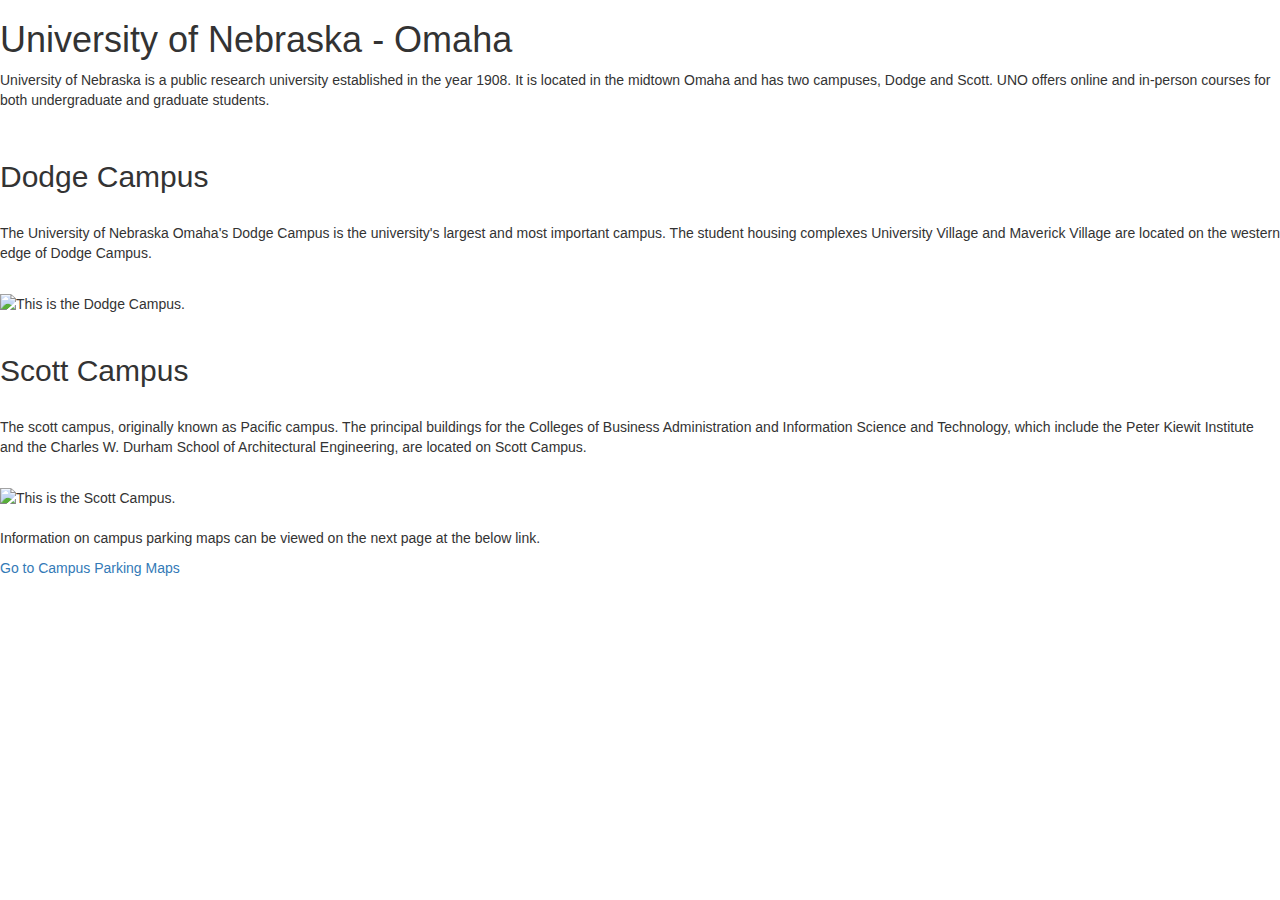
==== index.html @ e00cf67c "Create index.html" ====
<!DOCTYPE html>
<html lang="en">
    <head>
        <meta charset="UTF-8">
        <meta name="viewport" content="width=device-width,initial-scale=1.0">
        <link rel="stylesheet" href="https://maxcdn.bootstrapcdn.com/bootstrap/3.4.1/css/bootstrap.min.css">
        <link href="css/campus.css" rel="stylesheet" type="text/css" >
        <title>UNO Campus</title>
    </head>
    <body>
        <header><h1>University of Nebraska - Omaha</h1></header>
        <div id="content-div">
          <section>
                <p>
                    University of Nebraska is a public research university established in the year 1908.
                    It is located in the midtown Omaha and has two campuses, Dodge and Scott. UNO offers
                    online and in-person courses for both undergraduate and graduate students.
                </p>
                <br>

                <h2>Dodge Campus</h2>
                <br>
                <p>
                    The University of Nebraska Omaha's Dodge Campus is the university's largest and most important campus.
                    The student housing complexes University Village and Maverick Village are located on the western edge of Dodge Campus.
                </p>
                <br>
                <img class="dodge-campus-image" src="img/dodge-campus-map.jpeg" alt="This is the
                Dodge Campus."/>
                <br><br>

                <h2>Scott Campus</h2>
                <br>
                <p>
                    The scott campus, originally known as Pacific campus. The principal buildings for the Colleges of Business Administration
                    and Information Science and Technology, which include the Peter Kiewit Institute and the
                    Charles W. Durham School of Architectural Engineering, are located on Scott Campus.
                </p>
                <br>
                <img class="scott-campus-image" src="img/scott-campus-map.gif" alt="This is the Scott
                Campus."/>
                <br><br>

                <p>
                    Information on campus parking maps can be viewed on the next page at the below link.
                </p>
          </section>
        </div>
        <footer><a href="maps.html" >Go to Campus Parking Maps</a></footer>
    </body>
</html>
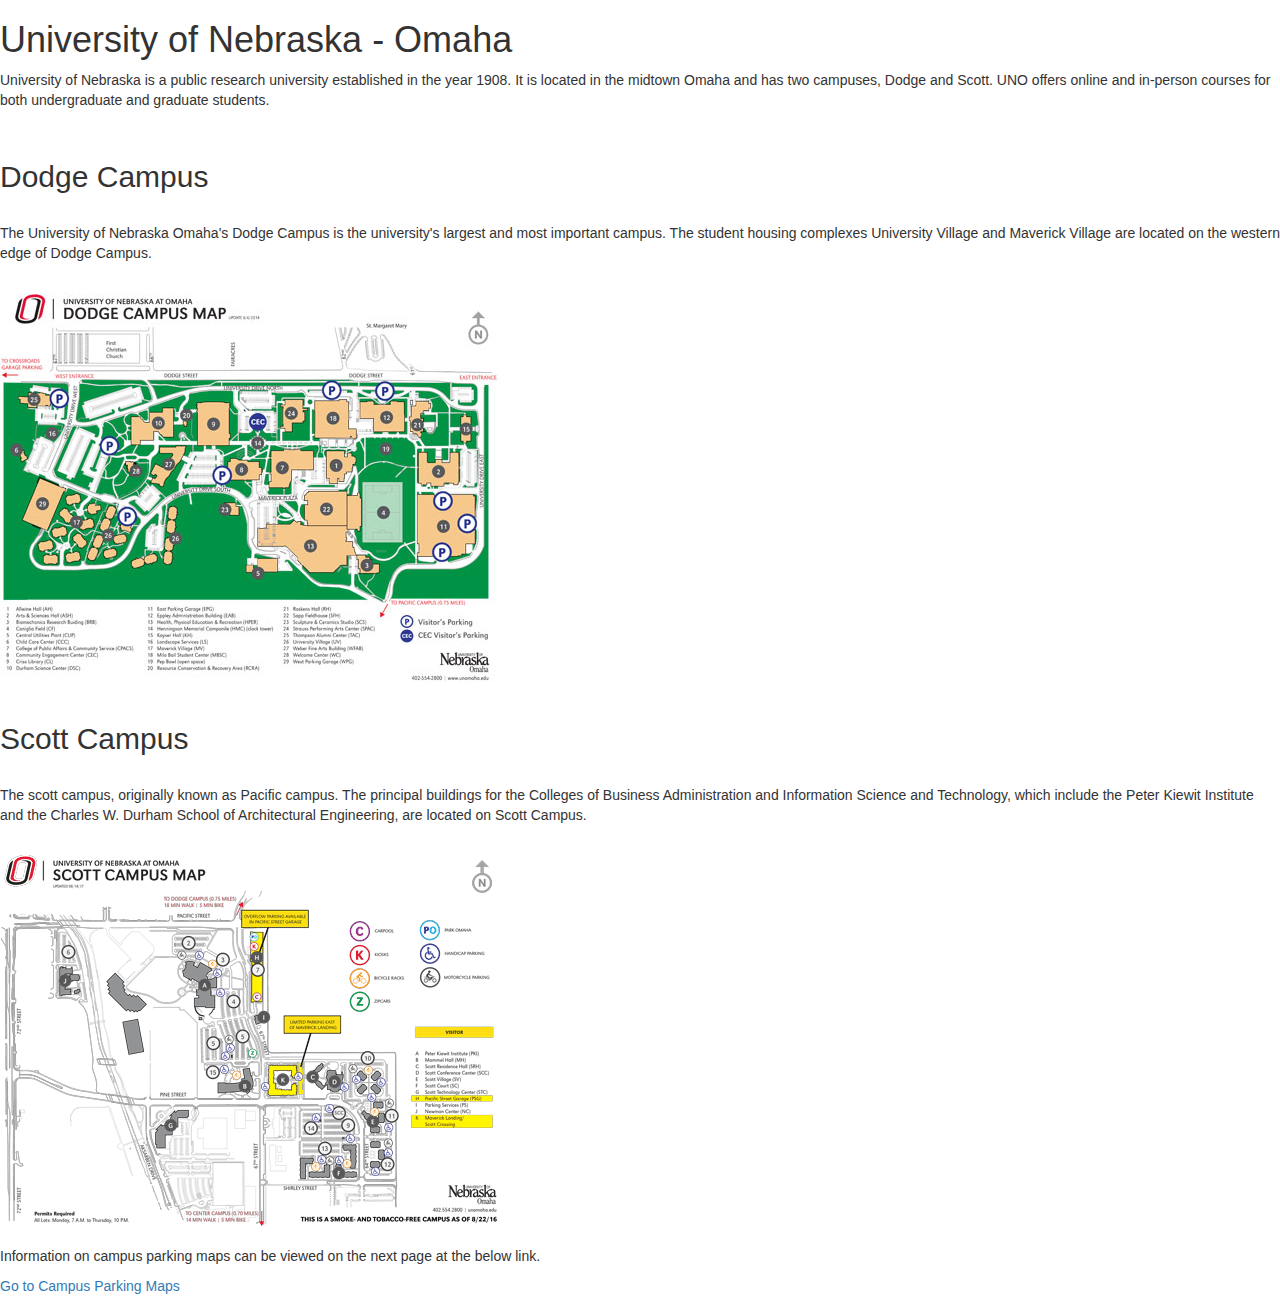
==== commit f533602e: "Update index.html" ====
--- a/index.html
+++ b/index.html
@@ -25,7 +25,7 @@
                     The student housing complexes University Village and Maverick Village are located on the western edge of Dodge Campus.
                 </p>
                 <br>
-                <img class="dodge-campus-image" src="img/dodge-campus-map.jpeg" alt="This is the
+                <img class="dodge-campus-image" src="dodge-campus-map.jpeg" alt="This is the
                 Dodge Campus."/>
                 <br><br>
 
@@ -37,7 +37,7 @@
                     Charles W. Durham School of Architectural Engineering, are located on Scott Campus.
                 </p>
                 <br>
-                <img class="scott-campus-image" src="img/scott-campus-map.gif" alt="This is the Scott
+                <img class="scott-campus-image" src="scott-campus-map.gif" alt="This is the Scott
                 Campus."/>
                 <br><br>
 
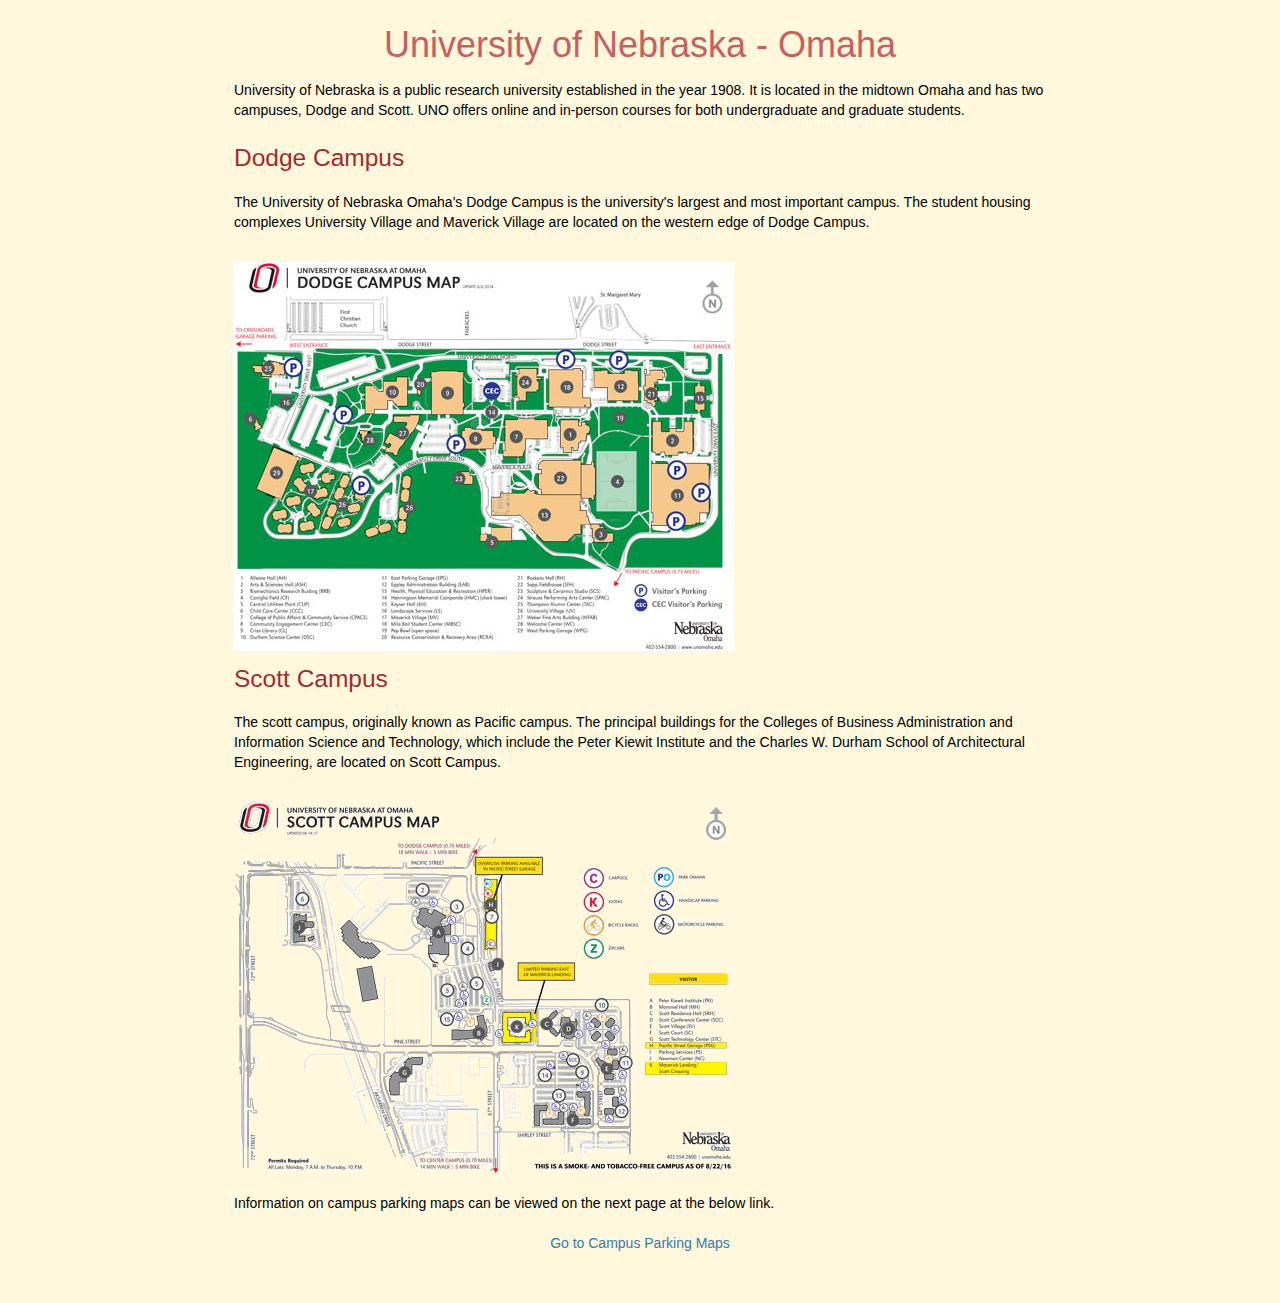
==== commit 2d237e63: "Update index.html" ====
--- a/index.html
+++ b/index.html
@@ -4,7 +4,7 @@
         <meta charset="UTF-8">
         <meta name="viewport" content="width=device-width,initial-scale=1.0">
         <link rel="stylesheet" href="https://maxcdn.bootstrapcdn.com/bootstrap/3.4.1/css/bootstrap.min.css">
-        <link href="css/campus.css" rel="stylesheet" type="text/css" >
+        <link href="campus.css" rel="stylesheet" type="text/css" >
         <title>UNO Campus</title>
     </head>
     <body>
--- a/campus.css
+++ b/campus.css
@@ -0,0 +1,71 @@
+
+/*************************************
+css file for the uno campus website project
+**************************************/
+
+/*************************************
+Header
+**************************************/
+ header
+ {
+      padding: 5px;
+      text-align: center;
+      color: indianred;
+      font-size: 14px;
+      font-family: Arial;
+ }
+
+/*************************************
+Footer
+**************************************/
+ footer
+ {
+     font-family: Arial;
+     font-size: 1.0em;
+     text-align: center;
+     clear: both;
+     padding-top: 10px;
+     padding-bottom: 50px;
+     color: indianred;
+ }
+
+/*************************************
+Page
+**************************************/
+ body
+ {
+     background-color: cornsilk;
+     color: #000;
+ }
+
+ body
+ {
+     font-family: Arial;
+ }
+
+ h2
+ {
+     font-size: 1.75em;
+     font-weight: normal;
+     margin: -5px 0 0;
+     color: brown;
+ }
+
+ img
+ {
+     max-width: 100%;
+ }
+
+ a:link:active, a:visited:active
+ {
+     color: chocolate;
+     text-decoration: underline;
+     cursor: auto;
+ }
+
+ #content-div
+ {
+     max-width: 940px;
+     margin: 0 auto;
+     padding: 0 5%;
+ }